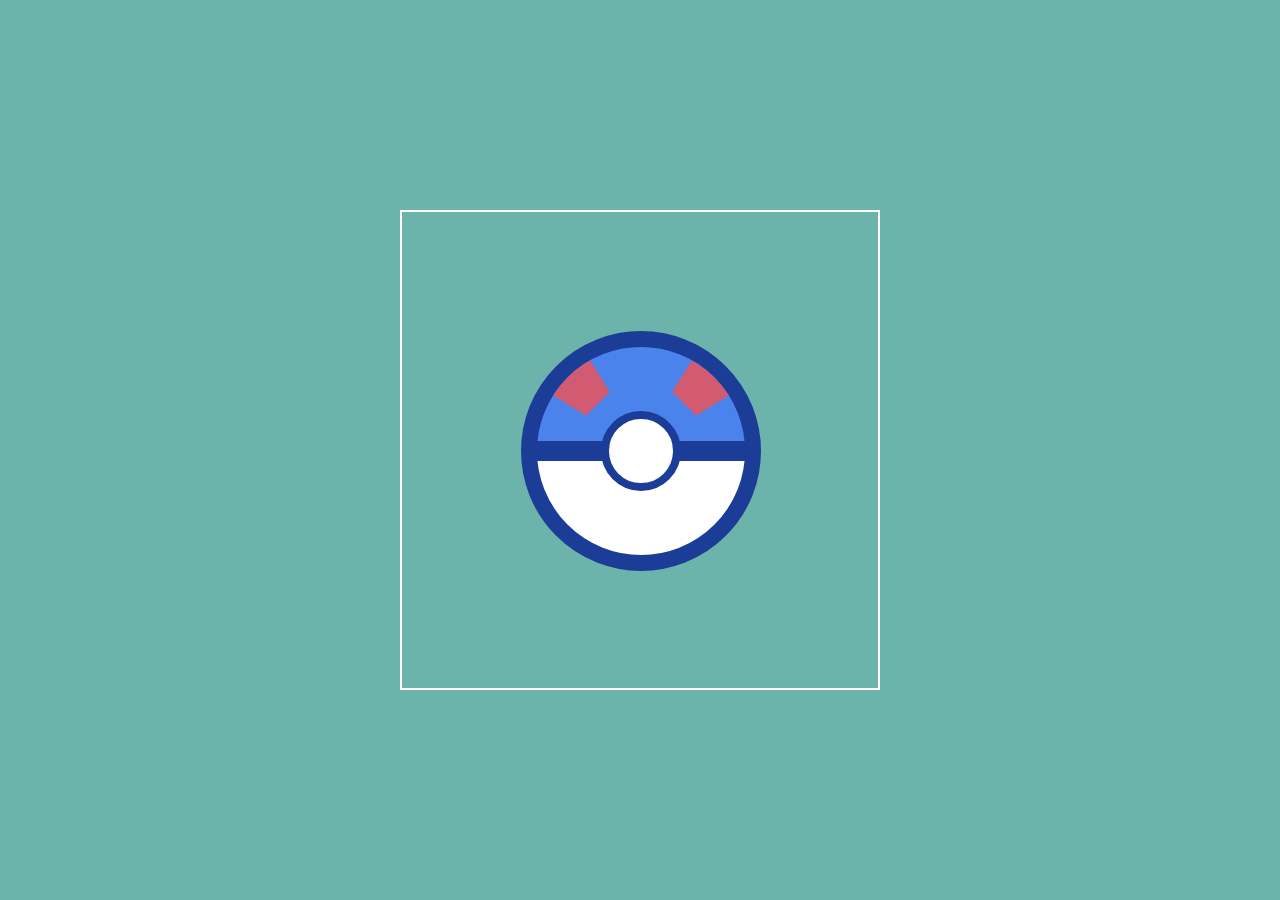
==== bouncing_superball/index.html @ 4d72aff4 "feat: added 'bouncing superball' practice" ====
<!DOCTYPE html>
<html lang="en">
  <head>
    <meta charset="UTF-8" />
    <meta name="viewport" content="width=device-width, initial-scale=1.0" />
    <title>Superball Practice</title>
    <link rel="stylesheet" href="style.css" />
  </head>
  <body>
    <div class="container">
        <div class="superball">
            <div class="decoration-l"></div>
            <div class="decoration-r"></div>
            <!-- <div class="lines"></div> -->
        </div>
    </div>
  </body>
</html>
---- bouncing_superball/style.css ----
:root{
    --superball-red: #d35b71;
    --superball-blue: #4a83ec;
    --superball-lines: #1b3c97;
    --superball-white: #ffffff;
    --superball-yellow: #f6e097;
    --background: #6cb4ab;
}

* {
    padding:0;
    margin: 0;
    box-sizing: border-box;
}

body {
    background-color: var(--background);
}

.container {
    height: 30em;
    width: 30em;
    border: 2px solid var(--superball-white);
    position: absolute;
    margin: auto;
    top: 0;
    bottom: 0;
    left: 0;
    right: 0;
    overflow: hidden;
}

.superball {
    width: 15em;
    height: 15em;
    border: 1em solid var(--superball-lines);
    border-radius: 50%;
    background: linear-gradient(
    var(--superball-blue) 45%,
    var(--superball-lines) 45%,
    var(--superball-lines) 55%,
    var(--superball-white) 55%
  );
    position: absolute;
    top: 25%;
    left: 25%;
    overflow: hidden;
    animation: bounce 3s linear infinite;
}

@keyframes bounce {
    0%,
    100% {
      transform: translateY(-150%);
    }
    10%,
    85% {
      transform: translateY(25%);
    }
    15% {
      transform: translateY(-25%);
    }
    25%,
    30%,
    55%,
    80% {
      transform: translateY(0) translateX(0) rotate(0deg);
    }
    45% {
      transform: rotate(45deg) translateX(15%) translateY(-5%);
    }
    70% {
      transform: rotate(-45deg) translateX(-15%) translateY(-5%);
    }
  }

.superball::before{
    content: "";
    background-color: var(--superball-white);
    border: 0.5em solid var(--superball-lines);
    border-radius: 50%;
    width: 4em;
    height: 4em;
    position: absolute;
    margin: auto;
    top: 0;
    bottom: 0;
    left: 0;
    right: 0;
}

.superball::after {
    content:"";
    background-color: var(--superball-white);
    border: 0.25em solid var(--superball-white);
    border-radius: 50%;
    width: 3em;
    height: 3em;
    position: absolute;
    margin: auto;
    top: 0;
    bottom: 0;
    left: 0;
    right: 0;
    animation: pokeballBlink 3s linear infinite;
}

@keyframes pokeballBlink {
    0%,
    100%,
    35%,
    60%,
    85% {
      background-color: var(--superball-white);
    }
    40% {
      background-color: var(--superball-yellow);
    }
    70% {
      background-color: var(--superball-yellow);
    }
  }

.decoration-l, .decoration-r {
    position:absolute;
    background-color: var(--superball-red);
    height: 3em;
    width: 3.5em;
    top: 1em;
    clip-path: polygon(0% 0%, 100% 0%, 80% 100%, 20% 100%);
    z-index: 1;
}

.decoration-l {
    left: 1em;
    transform: rotate(-45deg);
}

.decoration-r {
    right: 1em;
    transform: rotate(45deg);
}
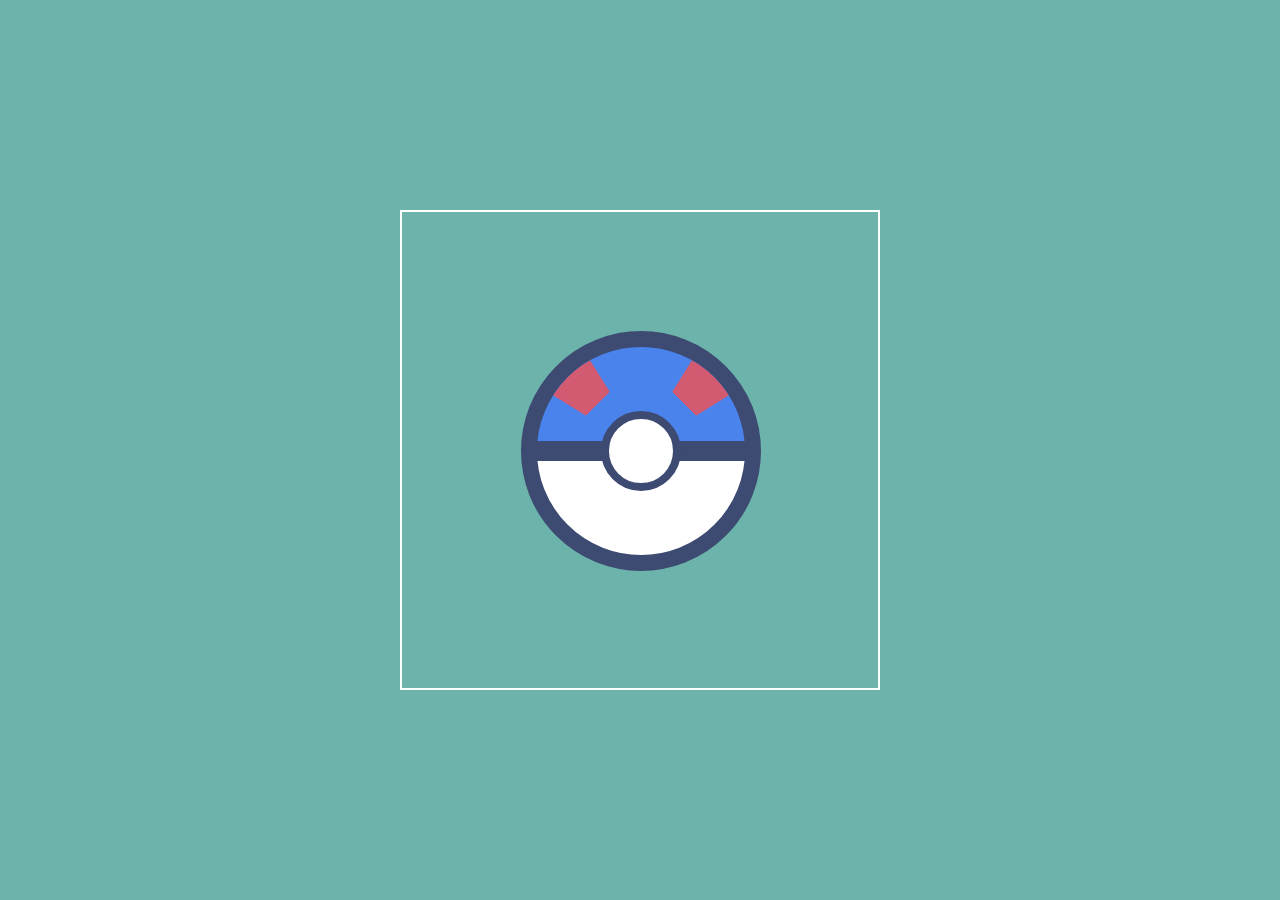
==== commit 867aa1b3: "chore: fixed style and commented code" ====
--- a/bouncing_superball/index.html
+++ b/bouncing_superball/index.html
@@ -11,7 +11,6 @@
         <div class="superball">
             <div class="decoration-l"></div>
             <div class="decoration-r"></div>
-            <!-- <div class="lines"></div> -->
         </div>
     </div>
   </body>
--- a/bouncing_superball/style.css
+++ b/bouncing_superball/style.css
@@ -1,7 +1,7 @@
 :root{
     --superball-red: #d35b71;
     --superball-blue: #4a83ec;
-    --superball-lines: #1b3c97;
+    --superball-lines: #3d4b72;
     --superball-white: #ffffff;
     --superball-yellow: #f6e097;
     --background: #6cb4ab;
